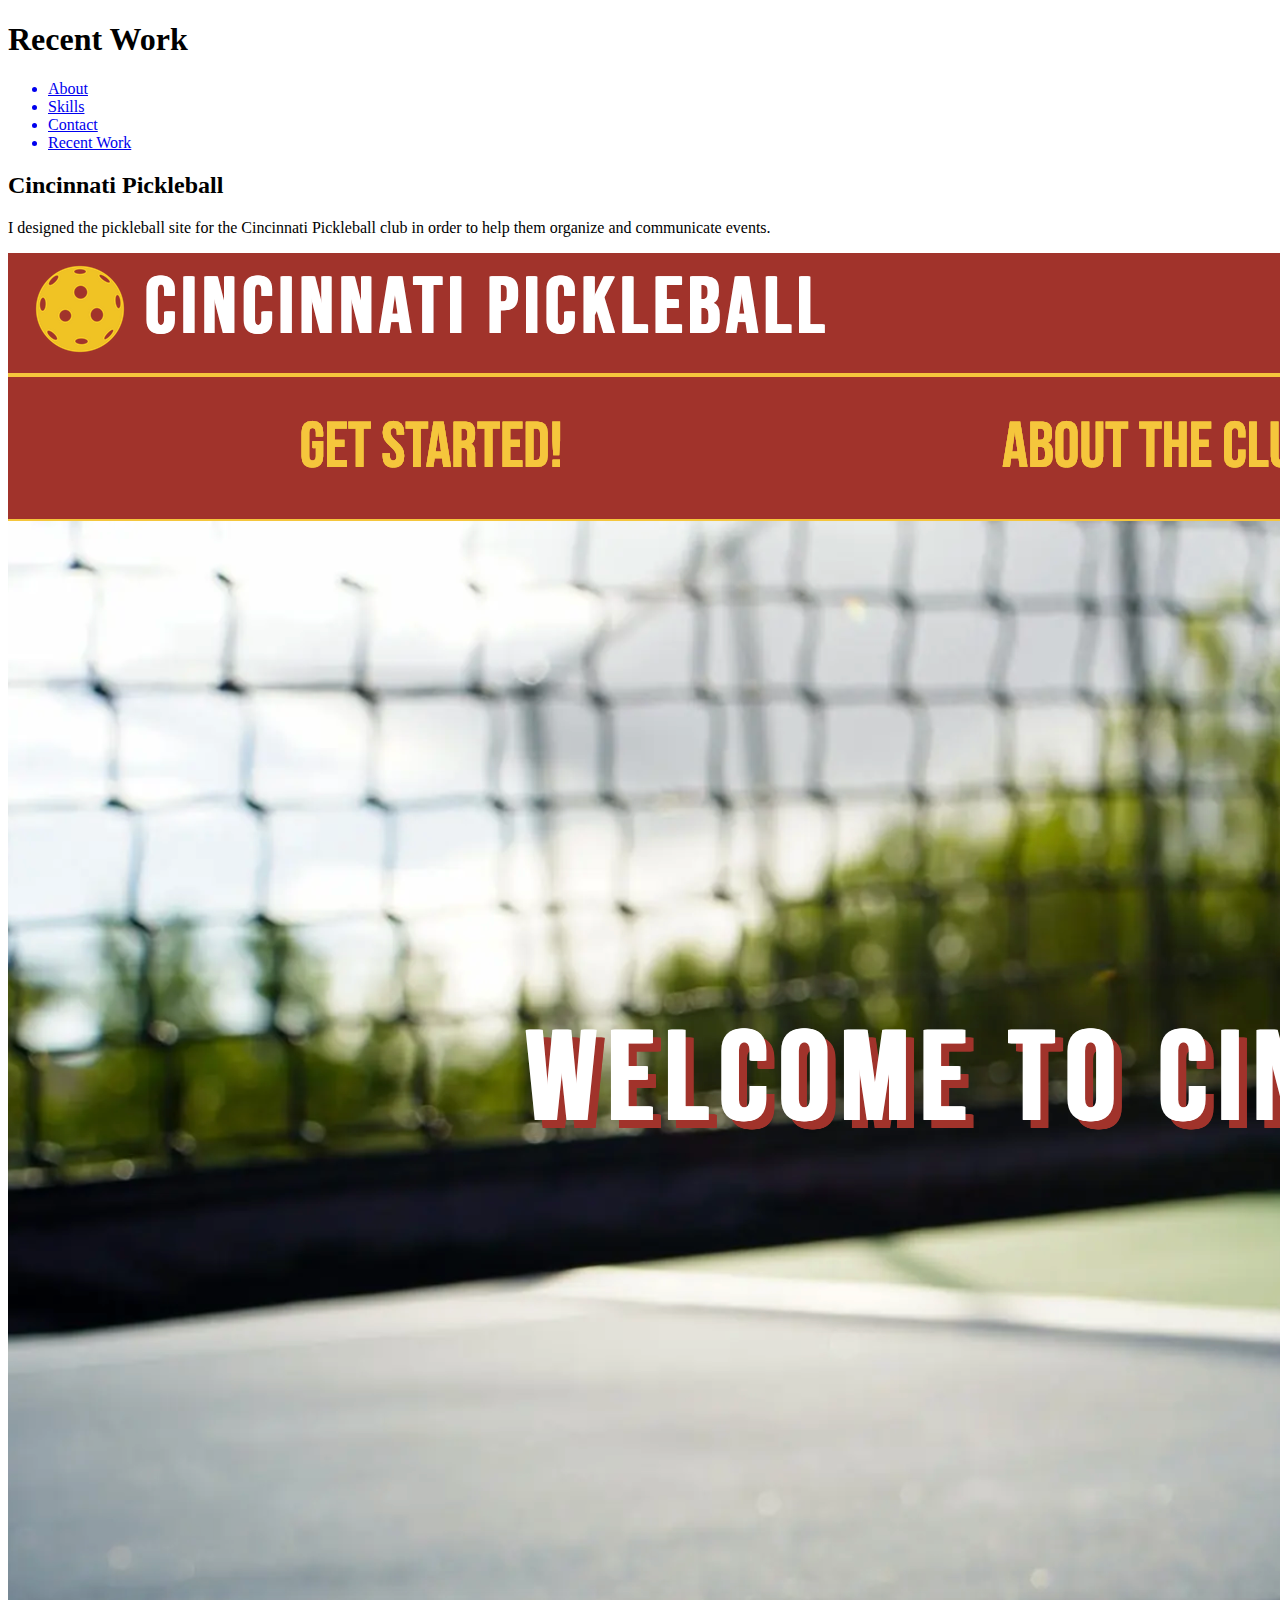
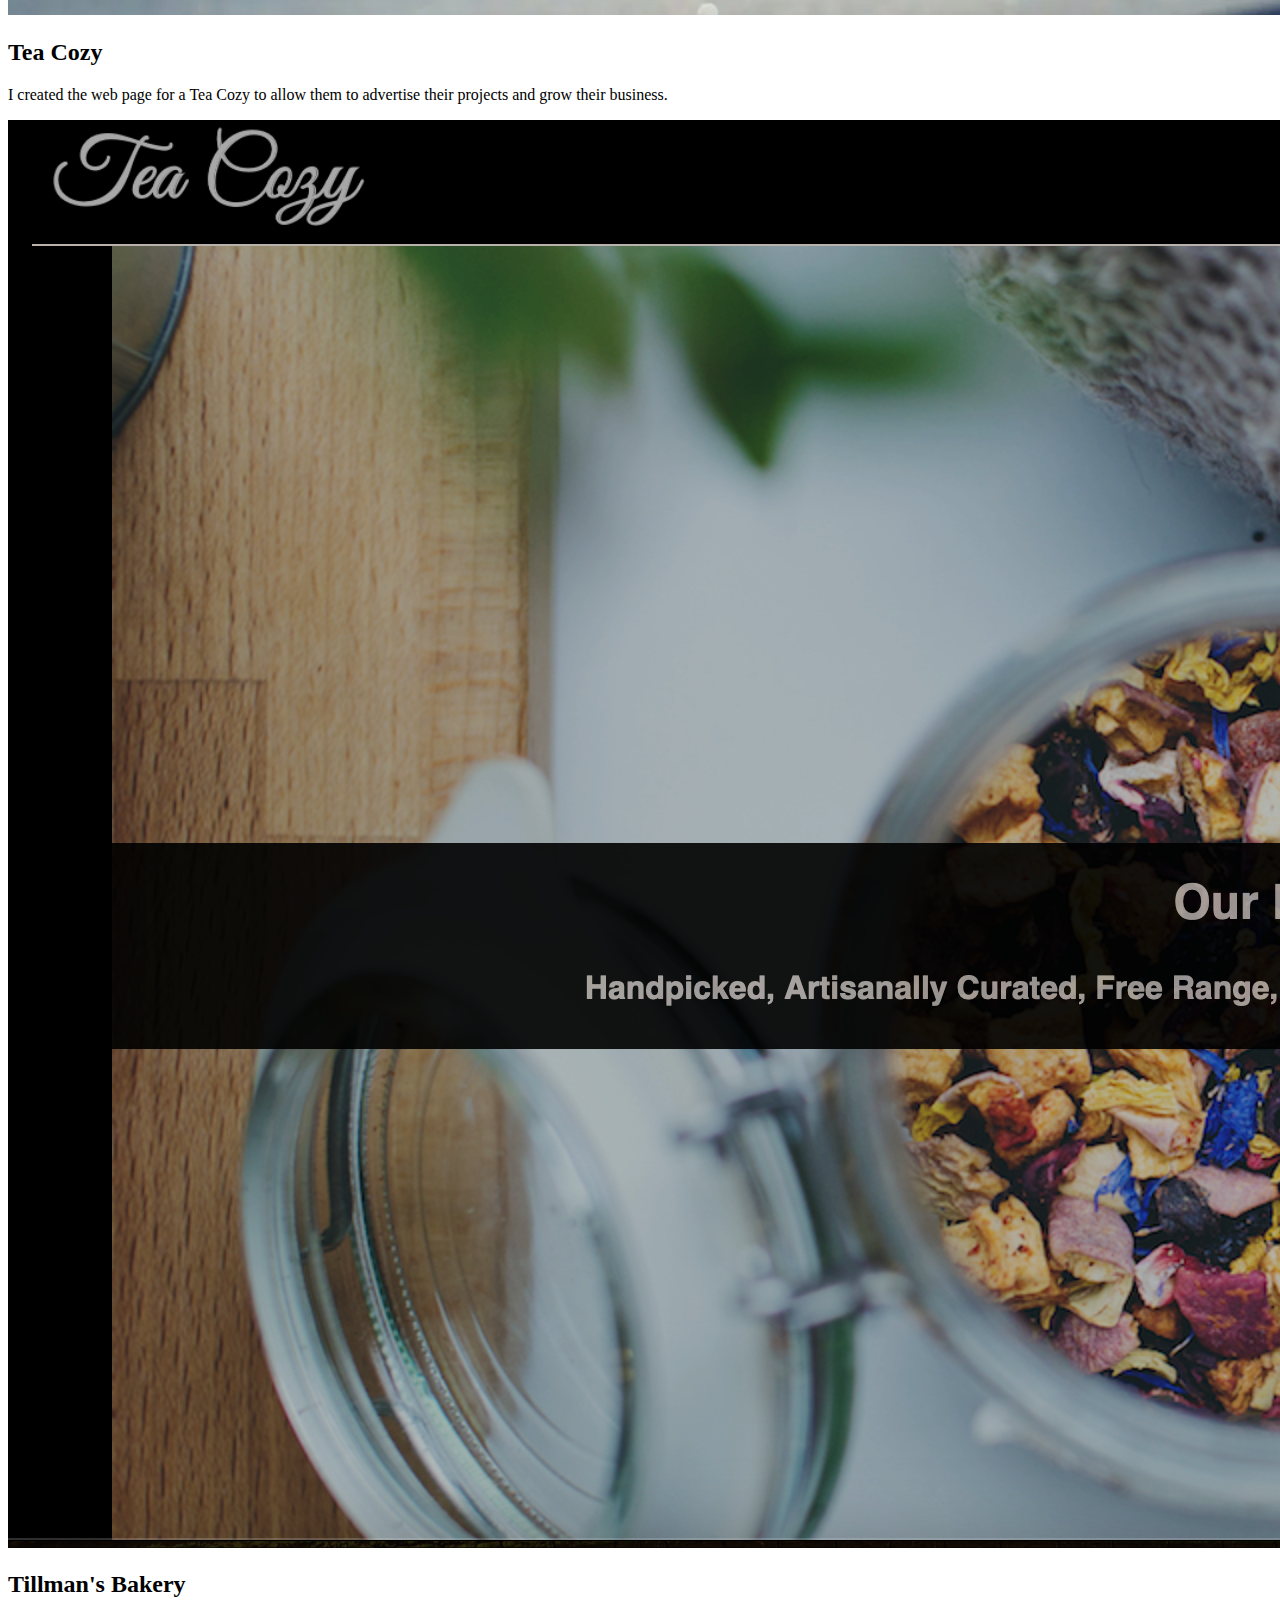
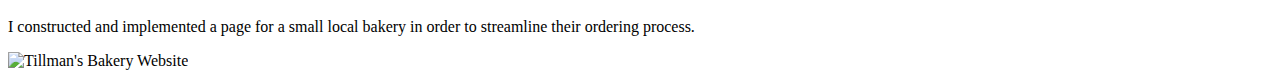
==== project.html @ b055de71 "added nav and links to other page" ====
<!DOCTYPE html>
<head>
    <meta charset="UTF-8">
    <title>Recent Work</title>
</head>

<body>
    <h1>Recent Work</h1>
    <nav> <!--May just need to replace this with hamburger image, and have hidden list elsewhere-->
        <ul>
            <a href="./index.html#about"><li>About</li></a>
            <a href="./index.html#skills"><li>Skills</li></a>
            <a href="./index.html#contact"><li>Contact</li></a>
            <a href="./project.html"><li>Recent Work</li></a>
        </ul>
    </nav>
    <div class="club">
        <h2>Cincinnati Pickleball</h2>
        <p>I designed the pickleball site for the Cincinnati Pickleball club in order to help them organize and communicate events.</p>
        <img src="./images/clubproject.png" alt="Cincinnati Pickleball Website">
    </div>
    <div class="tea">
        <h2>Tea Cozy</h2>
        <p>I created the web page for a Tea Cozy to allow them to advertise their projects and grow their business.</p>
        <img src="./images/teaproject.png" alt="Tea Cozy Website">
    </div>
    <div class="bakery">
        <h2>Tillman's Bakery</h2>
        <p>I constructed and implemented a page for a small local bakery in order to streamline their ordering process.</p>
        <img src="./images/bakeryproject.png" alt="Tillman's Bakery Website">
    </div>
</body>
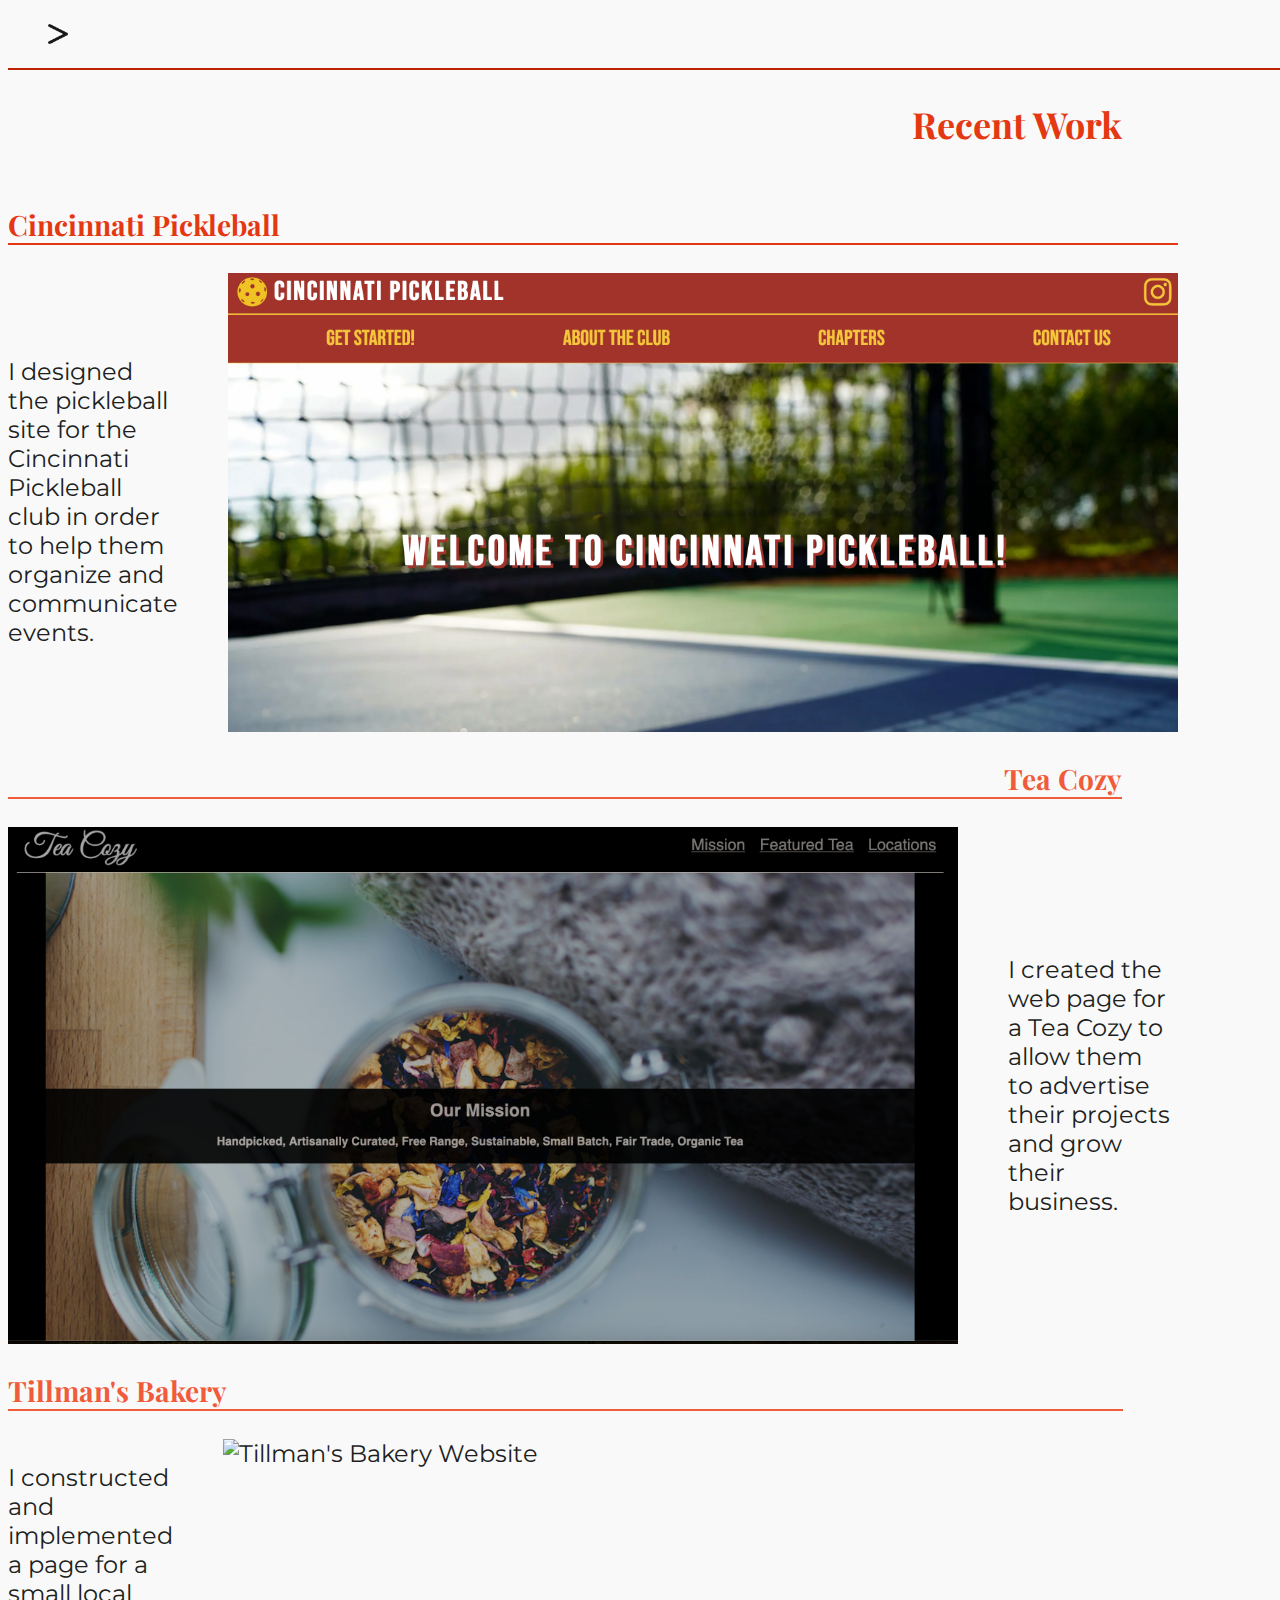
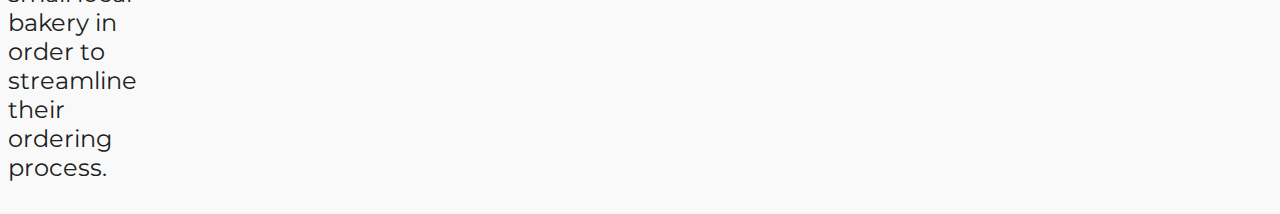
==== commit f5c73394: "formatted project page" ====
--- a/project.html
+++ b/project.html
@@ -2,30 +2,55 @@
 <head>
     <meta charset="UTF-8">
     <title>Recent Work</title>
+    <link rel="preconnect" href="https://fonts.googleapis.com">
+    <link rel="preconnect" href="https://fonts.gstatic.com" crossorigin>
+    <link href="https://fonts.googleapis.com/css2?family=Montserrat:wght@200&family=Playfair+Display:wght@600&display=swap" rel="stylesheet">
+    <link href="./styles.css" rel="stylesheet">
 </head>
 
 <body>
-    <h1>Recent Work</h1>
-    <nav> <!--May just need to replace this with hamburger image, and have hidden list elsewhere-->
-        <ul>
-            <a href="./index.html#about"><li>About</li></a>
-            <a href="./index.html#skills"><li>Skills</li></a>
-            <a href="./index.html#contact"><li>Contact</li></a>
-            <a href="./project.html"><li>Recent Work</li></a>
-        </ul>
+    
+    <nav id="navbar"> <!--May just need to replace this with hamburger image, and have hidden list elsewhere-->
+        <div class="nav-wrapper">
+            <ul>    
+                <div id="real-menu">
+                    <a href="#about"><li>About</li></a>
+                    <a href="#skills"><li>Skills</li></a>
+                    <a href="#contact"><li>Contact</li></a>
+                    <a href="./index.html"><li>Home</li></a>
+                </div>
+                <a><li><img src="./images/rightArrow.png" alt="Menu Options" height="20px" width="20px"></li></a>
+    
+            </ul>
+            <div class="logo">
+                <h1>naomi t</h1>   
+            </div>
+             
+        </div>   
     </nav>
+    <div class="title">
+        <h2>Recent Work</h2>
+    </div>
+    
     <div class="club">
-        <h2>Cincinnati Pickleball</h2>
-        <p>I designed the pickleball site for the Cincinnati Pickleball club in order to help them organize and communicate events.</p>
-        <img src="./images/clubproject.png" alt="Cincinnati Pickleball Website">
+        <h3 class="item">Cincinnati Pickleball</h3>
+        <p class="item">I designed the pickleball site for the Cincinnati Pickleball club in order to help them organize and communicate events.</p>
+        <img src="./images/clubproject.png" alt="Cincinnati Pickleball Website">    
     </div>
+
     <div class="tea">
-        <h2>Tea Cozy</h2>
-        <p>I created the web page for a Tea Cozy to allow them to advertise their projects and grow their business.</p>
-        <img src="./images/teaproject.png" alt="Tea Cozy Website">
+      
+
+            
+            <h3 class="item">Tea Cozy</h3>
+            <img src="./images/teaproject.png" alt="Tea Cozy Website">
+            <p class="item">I created the web page for a Tea Cozy to allow them to advertise their projects and grow their business.</p>
+            
+
+
     </div>
     <div class="bakery">
-        <h2>Tillman's Bakery</h2>
+        <h3>Tillman's Bakery</h3>
         <p>I constructed and implemented a page for a small local bakery in order to streamline their ordering process.</p>
         <img src="./images/bakeryproject.png" alt="Tillman's Bakery Website">
     </div>
--- a/styles.css
+++ b/styles.css
@@ -0,0 +1,188 @@
+html {
+    font-family: 'Montserrat', sans-serif;
+    font-size: 24px;
+    color: #201f1e;
+    background-color: #F9f9f9;
+}
+
+
+#navbar{
+    position: fixed;
+    top: 0;
+    z-index:10;
+    border-bottom: 2px solid #c12300;
+    width: 1750px;
+    background-color: #f9f9f9;
+}
+
+.nav-wrapper {
+    margin: auto;
+    text-align: center;
+    
+
+}
+
+.logo{
+float: right;
+}
+
+#navbar ul {
+    float: left;
+    line-height: 0px;
+    list-style-type: none;
+}
+
+#navbar li {
+    display: inline-block;
+}
+
+
+#real-menu {
+    display: none;
+}
+h1 {
+    font-family: 'Playfair Display', serif;
+    color: #c12300;
+    float: right;
+    /*margin-right: 60px;*/
+    line-height: 0px;
+}
+
+.hero{
+    margin-top: 100px;
+
+}
+
+.hero img{
+    width: 100%;
+}
+
+
+main {
+    display: grid;
+    grid-auto-flow: column;
+    justify-content: center;
+    position: absolute;
+}
+
+#contact img {
+    height: 50px;
+    width: 50px;
+}
+
+#about{
+    margin: 10px;
+}
+
+#about h3 {
+    font-family: 'Playfair Display', serif;
+    color: black;
+}
+
+#skills {
+    margin: 10px;
+}
+
+#skills h3 {
+    font-family: 'Playfair Display', serif;
+}
+
+#contact {
+    margin: 10px;
+}
+#contact h3 {
+    font-family: 'Playfair Display', serif;
+}
+
+.footer {
+    position: fixed;
+
+}
+
+.footer img {
+    margin-top: 250px;
+    margin-left: 0px;
+    opacity: 50%;
+}
+
+/* ---- project.html styles ----*/
+.title {
+    margin-top: 100px;
+    margin-right: 150px;
+    text-align: right;
+}
+.title h2 {
+    font-family: 'Playfair Display',serif;
+    color: #E43812;
+}
+.club h3{
+    border-bottom: 2px solid #E43812;
+    font-family: 'Playfair Display', serif;
+    color: #E43812;
+
+    grid-column: 1 / 3;
+}
+
+.item {
+    display: grid;
+    align-items: center;
+}
+.club {
+    display: grid;
+    grid-template-columns:  auto;
+    column-gap: 50px;
+    margin-right: 150px;
+}
+
+
+.club img{
+    width: 950px;
+    object-fit:cover;
+}
+
+.tea{
+    display: grid;
+    grid-template-columns: auto auto;
+    column-gap: 50px;
+    margin-right: 100px;
+}
+
+.tea img {
+    width: 950px;
+    object-fit: cover;
+}
+
+.tea h3{
+    border-bottom: 2px solid #F05C3B;
+    font-family: 'Playfair Display', serif;
+    color: #F05C3B;;
+    margin-right: 50px;
+    grid-column: 1 / 3;
+    justify-content: right;
+}
+
+.bakery {
+    display: grid;
+    grid-template-columns: auto auto;
+    column-gap: 50px;
+    margin-right: 100px;
+}
+
+.bakery h3{
+    border-bottom: 2px solid #F05C3B;
+    font-family: 'Playfair Display', serif;
+    color: #F05C3B;;
+    margin-right: 50px;
+    grid-column: 1 / 3;
+    justify-content: right;
+}
+
+.bakery img {
+    width: 950px;
+    object-fit: cover;
+}
+
+.bakery p {
+    display: grid;
+    align-items: center;
+}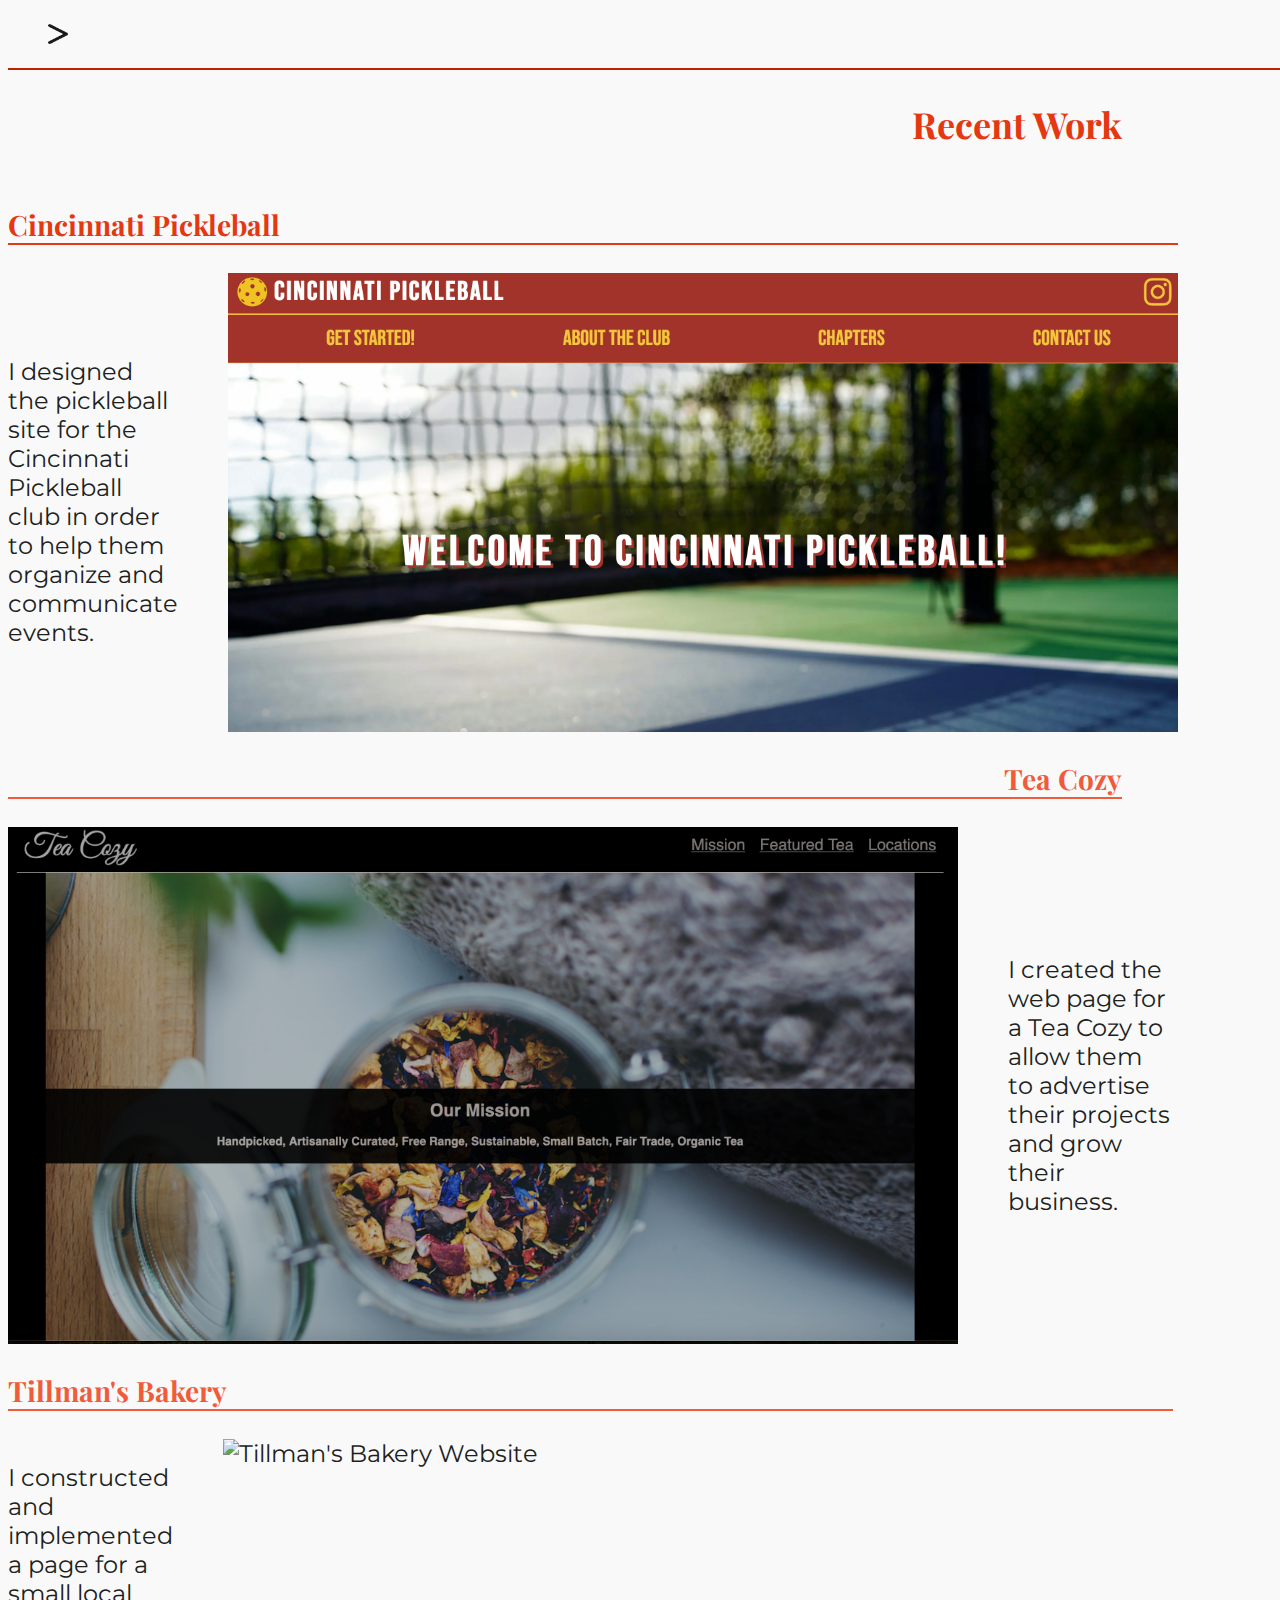
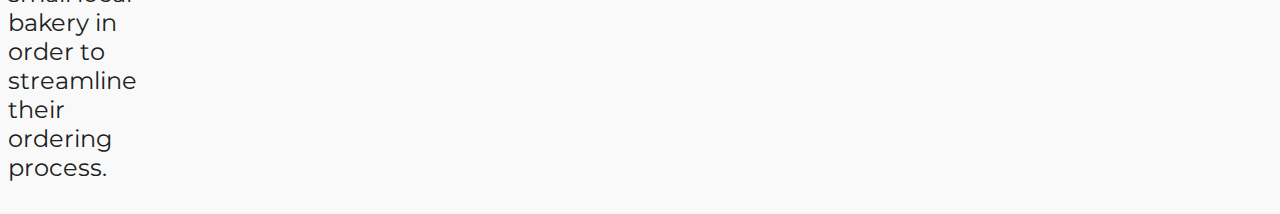
==== commit e563e186: "projects styling and created grids" ====
--- a/project.html
+++ b/project.html
@@ -54,4 +54,5 @@
         <p>I constructed and implemented a page for a small local bakery in order to streamline their ordering process.</p>
         <img src="./images/bakeryproject.png" alt="Tillman's Bakery Website">
     </div>
+
 </body>--- a/styles.css
+++ b/styles.css
@@ -100,7 +100,7 @@
 }
 
 .footer img {
-    margin-top: 250px;
+    margin-top: 350px;
     margin-left: 0px;
     opacity: 50%;
 }
@@ -165,14 +165,14 @@
     display: grid;
     grid-template-columns: auto auto;
     column-gap: 50px;
-    margin-right: 100px;
+    margin-right: 150px;
 }
 
 .bakery h3{
     border-bottom: 2px solid #F05C3B;
     font-family: 'Playfair Display', serif;
     color: #F05C3B;;
-    margin-right: 50px;
+ 
     grid-column: 1 / 3;
     justify-content: right;
 }
@@ -180,9 +180,11 @@
 .bakery img {
     width: 950px;
     object-fit: cover;
+
 }
 
 .bakery p {
     display: grid;
     align-items: center;
-}+}
+
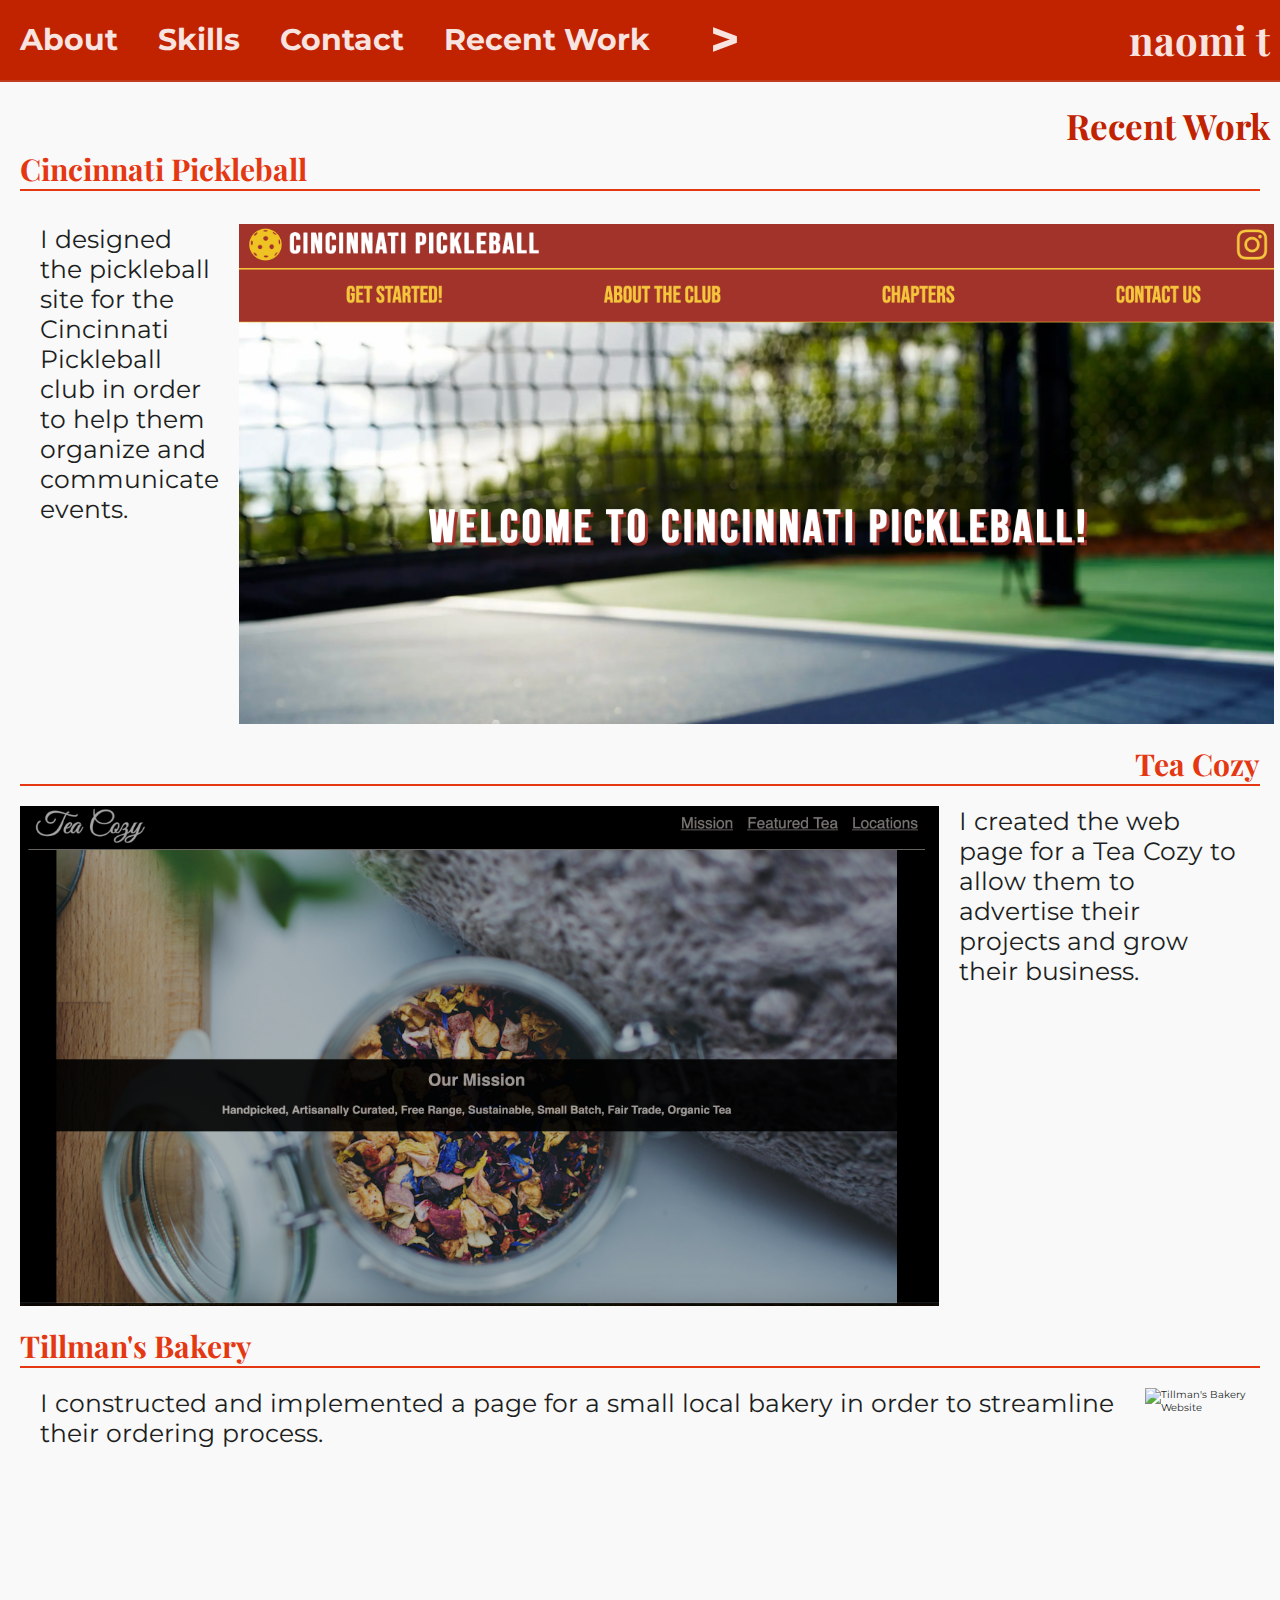
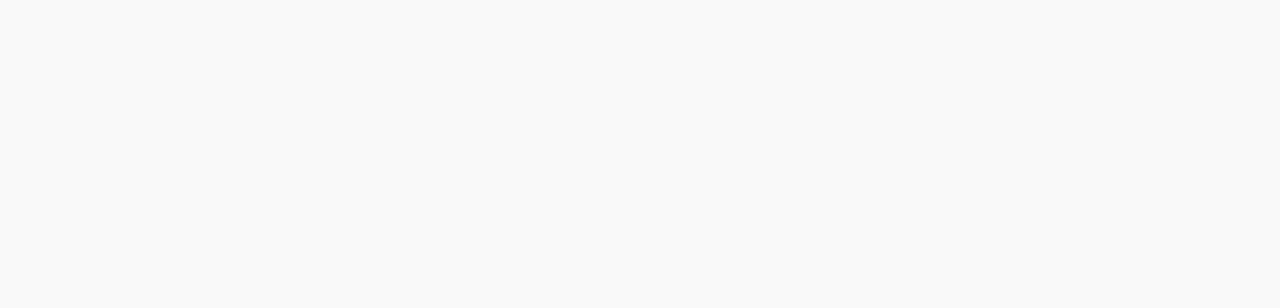
==== commit 2a04f5d3: "changed project cards to flex" ====
--- a/project.html
+++ b/project.html
@@ -5,54 +5,45 @@
     <link rel="preconnect" href="https://fonts.googleapis.com">
     <link rel="preconnect" href="https://fonts.gstatic.com" crossorigin>
     <link href="https://fonts.googleapis.com/css2?family=Montserrat:wght@200&family=Playfair+Display:wght@600&display=swap" rel="stylesheet">
-    <link href="./styles.css" rel="stylesheet">
+    <!--<link href="./styles.css" rel="stylesheet">-->
+    <link href="./style-grid.css" rel="stylesheet">
 </head>
 
-<body>
+<body class="project">
     
-    <nav id="navbar"> <!--May just need to replace this with hamburger image, and have hidden list elsewhere-->
-        <div class="nav-wrapper">
-            <ul>    
-                <div id="real-menu">
-                    <a href="#about"><li>About</li></a>
-                    <a href="#skills"><li>Skills</li></a>
-                    <a href="#contact"><li>Contact</li></a>
-                    <a href="./index.html"><li>Home</li></a>
-                </div>
-                <a><li><img src="./images/rightArrow.png" alt="Menu Options" height="20px" width="20px"></li></a>
-    
-            </ul>
-            <div class="logo">
-                <h1>naomi t</h1>   
-            </div>
-             
-        </div>   
-    </nav>
-    <div class="title">
-        <h2>Recent Work</h2>
-    </div>
+    <nav class="nav-wrapper">  
+        <a href="#about" id="about"><p class="about-nav">About</p></a>
+        <a href="#skills" id="skills"><p class="skills-nav">Skills</p></a>
+        <a href="#contact" id="contact "><p class="contact-nav">Contact</p></a>
+        <a href="./project.html" id="project"><p class="project-nav">Recent Work</p></a>
+        <p id="arrow">></p>
+        <h1 class="logo">naomi t</h1>   
+    </nav>   
+
+    <h2 class="project-title">Recent Work</h2>
     
     <div class="club">
-        <h3 class="item">Cincinnati Pickleball</h3>
+        <h3 class="item">Cincinnati Pickleball</h3><br>
+        <div class="club-content">
         <p class="item">I designed the pickleball site for the Cincinnati Pickleball club in order to help them organize and communicate events.</p>
-        <img src="./images/clubproject.png" alt="Cincinnati Pickleball Website">    
+        <img src="./images/clubproject.png" alt="Cincinnati Pickleball Website" height="500px">    
+        </div>
     </div>
 
-    <div class="tea">
-      
+    <div class="tea"> 
+            <h3 class="item">Tea Cozy</h3>
+            <div class="tea-content">
+            <img src="./images/teaproject.png" alt="Tea Cozy Website" height="500px">
+            <p class="item">I created the web page for a Tea Cozy to allow them to advertise their projects and grow their business.</p>
+            </div>
+        </div>
 
-            
-            <h3 class="item">Tea Cozy</h3>
-            <img src="./images/teaproject.png" alt="Tea Cozy Website">
-            <p class="item">I created the web page for a Tea Cozy to allow them to advertise their projects and grow their business.</p>
-            
-
-
-    </div>
     <div class="bakery">
         <h3>Tillman's Bakery</h3>
+        <div class="bakery-content">
         <p>I constructed and implemented a page for a small local bakery in order to streamline their ordering process.</p>
-        <img src="./images/bakeryproject.png" alt="Tillman's Bakery Website">
+        <img src="./images/bakeryproject.png" alt="Tillman's Bakery Website" height="500px">
+        </div>
     </div>
 
 </body>--- a/style-grid.css
+++ b/style-grid.css
@@ -0,0 +1,207 @@
+
+
+html {
+    font-family: 'Montserrat', sans-serif;
+    font-size: 10px;
+    color: #201f1e;
+    background-color: #F9f9f9;
+
+}
+
+* {
+    margin: 0;
+    padding: 0;
+    border: 0;
+    outline: 0;
+    font-size: 100%;
+    vertical-align: baseline;
+    background: transparent;
+}
+/*------------------------------------index.html-------------------------------------*/
+
+/*---------------------------
+---------Nav section---------
+----------------------------*/
+nav {
+
+    background-color:#C12300;
+    padding: 4rem 0 4rem 0;
+    line-height: 0px;
+    vertical-align: top;
+}
+
+nav p {
+    font-size: 3rem;
+    color: #f7e4e0;
+    font-weight: bold;
+    
+}
+
+nav a {
+    text-decoration: none;
+    color: #f7e4e0;
+}
+
+
+.nav-wrapper{
+    display: flex;
+    width: 100%;
+    border-bottom: 0.25rem solid #C13B1D;
+    margin-bottom: 2rem;
+    align-items: center;
+    justify-content: space-around;
+
+}
+
+.about-nav, .skills-nav, .contact-nav, .project-nav, #arrow {
+    flex-grow: 1;
+    margin: 0 2rem 0 2rem;
+}
+
+/*.about-nav, .skills-nav, .contact-nav, .project-nav {
+    display: none;
+}*/
+
+#arrow{
+    font-size: 5rem;
+    margin-left: 4rem;
+}
+
+h1 {
+    flex-grow: 2;
+    text-align: right;
+    margin-right: 1rem;
+    font-size: 4rem;
+    font-family: 'Playfair Display', serif;
+    color: #f7e4e0;
+}
+
+/*---------------------------
+---------Hero Image----------
+----------------------------*/
+
+.hero img{
+    width: 100%;
+    height: auto;
+    margin-top: 5rem;
+}
+
+/*---------------------------
+---------Main---------
+----------------------------*/
+
+main {
+
+    display: grid;
+    grid-template-columns: repeat(auto-fit, minmax(30rem, 60rem));
+    justify-content: space-between;
+    margin: 10rem 1rem 0 1rem;
+    padding: 2rem;
+    height: 500px;
+}
+
+main h3 {
+    font-size: 5rem;
+    font-family: "Playfair Display", serif;
+    color: #f7e4e0;
+    border-bottom: 0.25rem solid #f7cbc1;
+}
+
+main p {
+    font-size: 3rem;
+    color: #f7e4e0;
+    margin-top: 2rem;
+}
+
+#contact-main a img{
+    height: 8rem;
+    width: 8rem;
+    
+}
+
+#about-main, #skills-main, #contact-main {
+    background-color: #c12300;
+    padding: 2rem;
+    border-radius: 10%;
+
+}
+
+
+/*------------------------------
+---------Footer Section---------
+--------------------------------*/
+
+.footer-main img{
+    width: 100%;
+    height: 10rem;
+    object-fit: cover;
+    object-position: 100% 0%;
+    opacity: 50%;
+    margin-top: 10rem;
+}
+
+/*------------------------------------project.html-------------------------------------*/
+
+.project-title {
+    font-size: 3.5rem;
+    font-family: "Playfair Display",serif;
+
+    text-align: right;
+    margin-right: 1rem;
+    color: #C12300;
+}
+
+.project body {
+    display: grid;
+    grid-template-areas: 
+        "club club"
+        "tea tea"
+        "bakery bakery";
+    
+}
+
+
+
+.club, .tea, .bakery {
+    grid-area: club;
+    margin: 0 2rem 2rem 2rem;
+    display: flex;
+    flex-direction: column;
+
+}
+
+.club-content, .tea-content, .bakery-content {
+    display: flex;
+    margin-top: 2rem;
+
+}
+
+
+.tea {
+    grid-area: tea;
+    display: flex;
+}
+
+.bakery {
+    grid-area: bakery;
+
+    display: flex;
+}
+
+.club p, .tea p, .bakery p {
+    font-size: 2.5rem;
+    padding: 0 2rem 0 2rem;
+
+
+}
+
+.club h3, .tea h3, .bakery h3 {
+    font-family: "Playfair Display";
+    font-size: 3rem;
+    border-bottom: 2px solid #e43812;
+    color: #e43812;
+}
+
+.tea h3{
+    text-align: right;
+}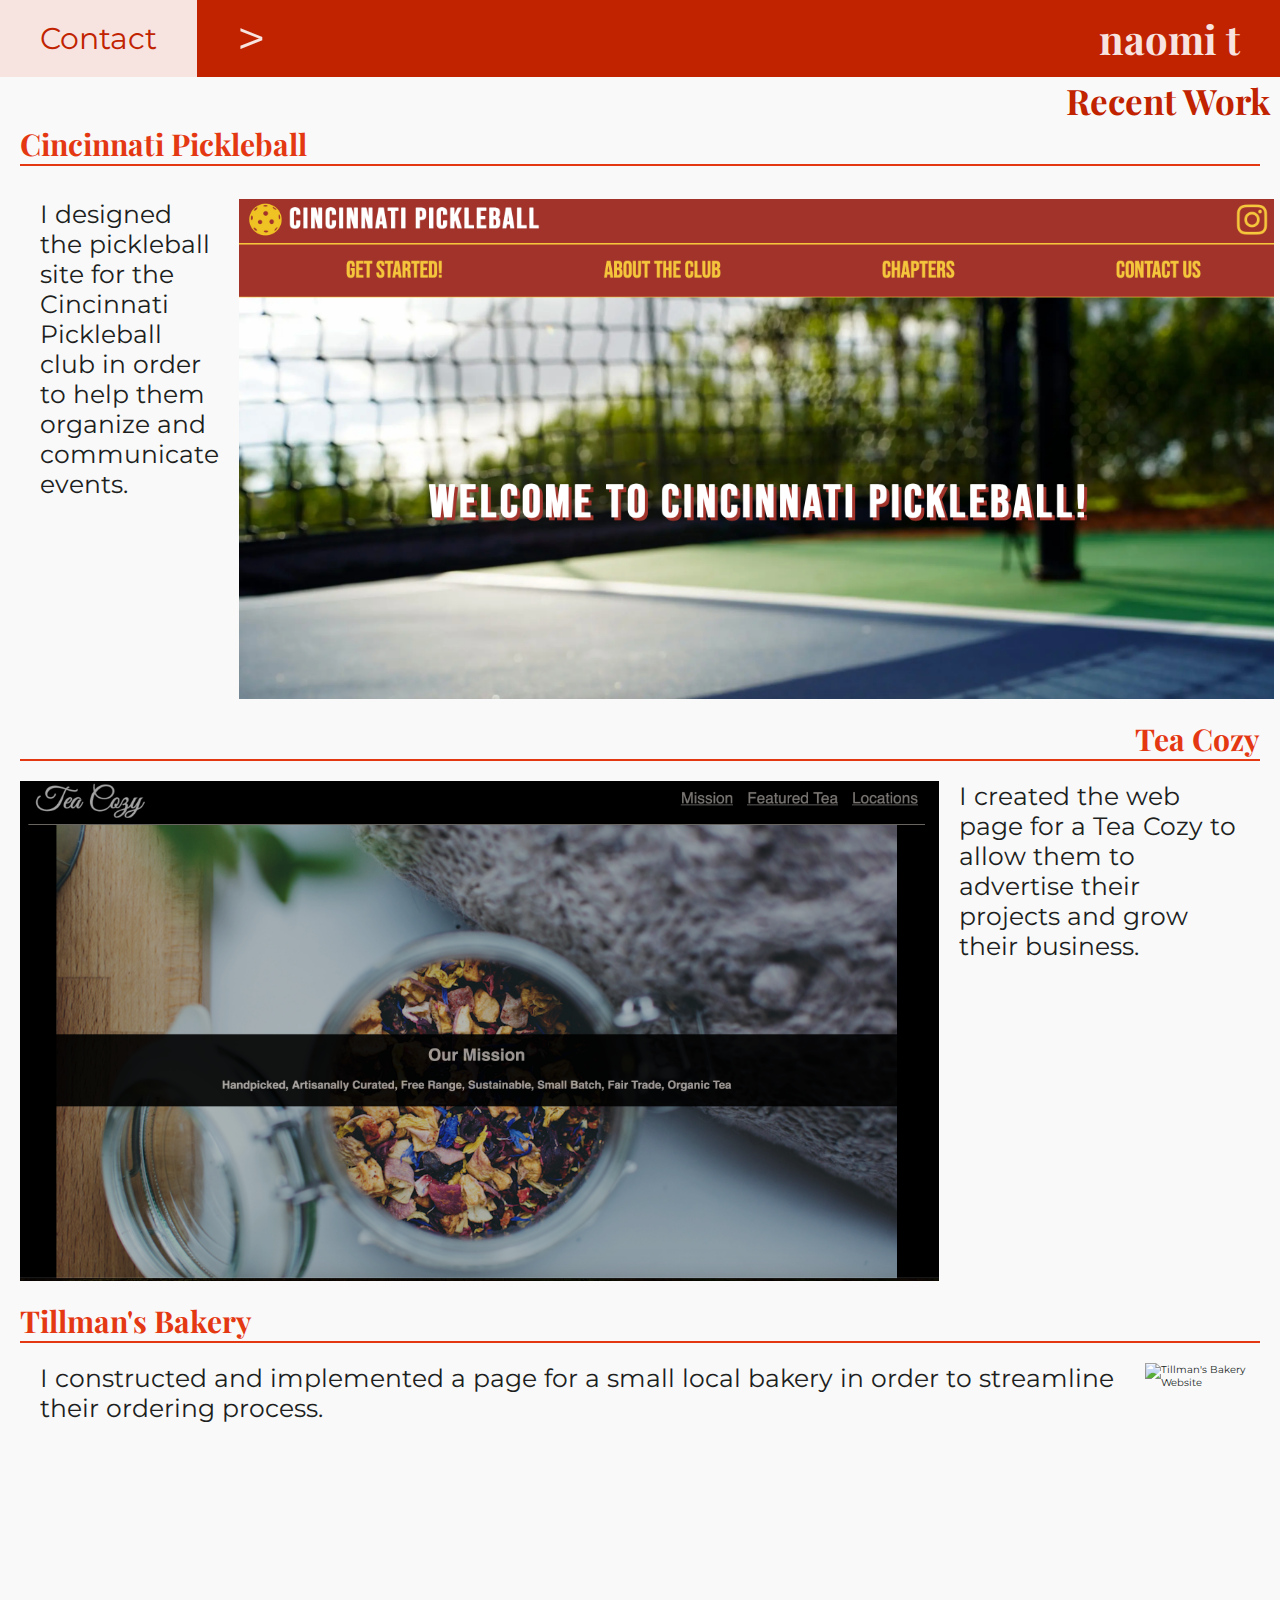
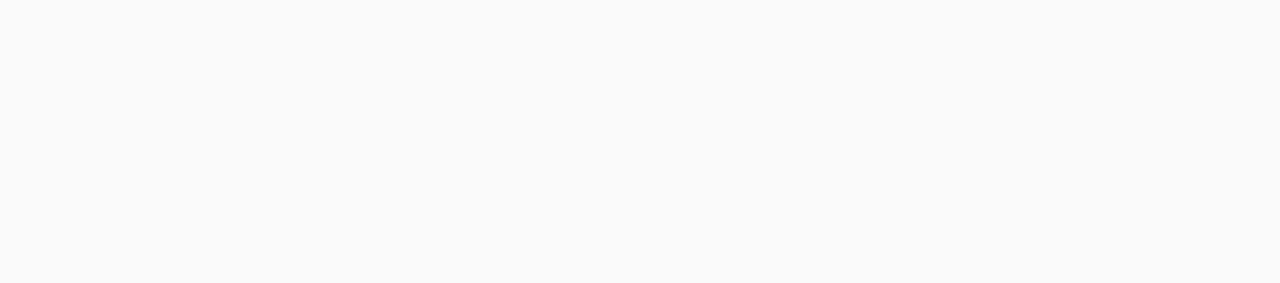
==== commit d0433b4d: "added responsiveness to index.html" ====
--- a/project.html
+++ b/project.html
@@ -12,10 +12,10 @@
 <body class="project">
     
     <nav class="nav-wrapper">  
-        <a href="#about" id="about"><p class="about-nav">About</p></a>
-        <a href="#skills" id="skills"><p class="skills-nav">Skills</p></a>
-        <a href="#contact" id="contact "><p class="contact-nav">Contact</p></a>
-        <a href="./project.html" id="project"><p class="project-nav">Recent Work</p></a>
+        <a href="index.html#about" id="about"><p class="about-nav">About</p></a>
+        <a href="index.html#skills" id="skills"><p class="skills-nav">Skills</p></a>
+        <a href="index.html#contact" id="contact "><p class="contact-nav">Contact</p></a>
+        <a href="./project.html" id="project"><p class="project-nav">Projects</p></a>
         <p id="arrow">></p>
         <h1 class="logo">naomi t</h1>   
     </nav>   
--- a/style-grid.css
+++ b/style-grid.css
@@ -14,8 +14,8 @@
     border: 0;
     outline: 0;
     font-size: 100%;
-    vertical-align: baseline;
-    background: transparent;
+    /*vertical-align: baseline;
+    background: transparent;*/
 }
 /*------------------------------------index.html-------------------------------------*/
 
@@ -23,54 +23,64 @@
 ---------Nav section---------
 ----------------------------*/
 nav {
-
+    display: flex;
     background-color:#C12300;
-    padding: 4rem 0 4rem 0;
-    line-height: 0px;
-    vertical-align: top;
-}
-
-nav p {
-    font-size: 3rem;
-    color: #f7e4e0;
-    font-weight: bold;
-    
+    align-items: center;
 }
 
 nav a {
     text-decoration: none;
     color: #f7e4e0;
-}
-
-
-.nav-wrapper{
-    display: flex;
-    width: 100%;
-    border-bottom: 0.25rem solid #C13B1D;
-    margin-bottom: 2rem;
-    align-items: center;
-    justify-content: space-around;
-
-}
+    font-size: 3rem;
+    padding: 2rem;
+}
+
 
 .about-nav, .skills-nav, .contact-nav, .project-nav, #arrow {
     flex-grow: 1;
     margin: 0 2rem 0 2rem;
 }
 
-/*.about-nav, .skills-nav, .contact-nav, .project-nav {
-    display: none;
-}*/
+nav a:hover {
+    color:  #c12300;
+    background-color: #f7e4e0;
+}
+
+@media (max-width: 600px){
+    nav {
+        flex-direction: column;
+    }
+    #about, #skills, #contact, #project{
+        display: inline;
+    }
+
+    #arrow{
+        display: none;
+    }
+
+    .logo {
+        display: none;
+    }
+
+}
+
+@media (min-width: 601px) {
+    #about, #skills, #contact, #project{
+        display: none;
+    }
+}
+
 
 #arrow{
     font-size: 5rem;
+    color: #f7e4e0;
     margin-left: 4rem;
 }
 
 h1 {
     flex-grow: 2;
     text-align: right;
-    margin-right: 1rem;
+    margin-right: 4rem;
     font-size: 4rem;
     font-family: 'Playfair Display', serif;
     color: #f7e4e0;
@@ -81,9 +91,12 @@
 ----------------------------*/
 
 .hero img{
-    width: 100%;
+    width: 98%;
     height: auto;
+    align-items: center;
+    justify-content: center;
     margin-top: 5rem;
+    margin: 5rem 2rem 0 2rem;
 }
 
 /*---------------------------
@@ -93,13 +106,22 @@
 main {
 
     display: grid;
-    grid-template-columns: repeat(auto-fit, minmax(30rem, 60rem));
+    grid-template-columns: auto auto auto;
     justify-content: space-between;
     margin: 10rem 1rem 0 1rem;
     padding: 2rem;
     height: 500px;
 }
 
+@media (max-width: 600px){
+    main {
+        grid-template-columns: auto;
+        margin: 10rem 0 10rem 0;
+        row-gap: 2rem;
+    }
+}
+
+
 main h3 {
     font-size: 5rem;
     font-family: "Playfair Display", serif;
@@ -123,6 +145,7 @@
     background-color: #c12300;
     padding: 2rem;
     border-radius: 10%;
+    margin: 0 1rem 0 1rem;
 
 }
 
@@ -140,6 +163,12 @@
     margin-top: 10rem;
 }
 
+@media (max-width: 600px) {
+    .footer-main img{
+        display: none;
+    }
+}
+
 /*------------------------------------project.html-------------------------------------*/
 
 .project-title {
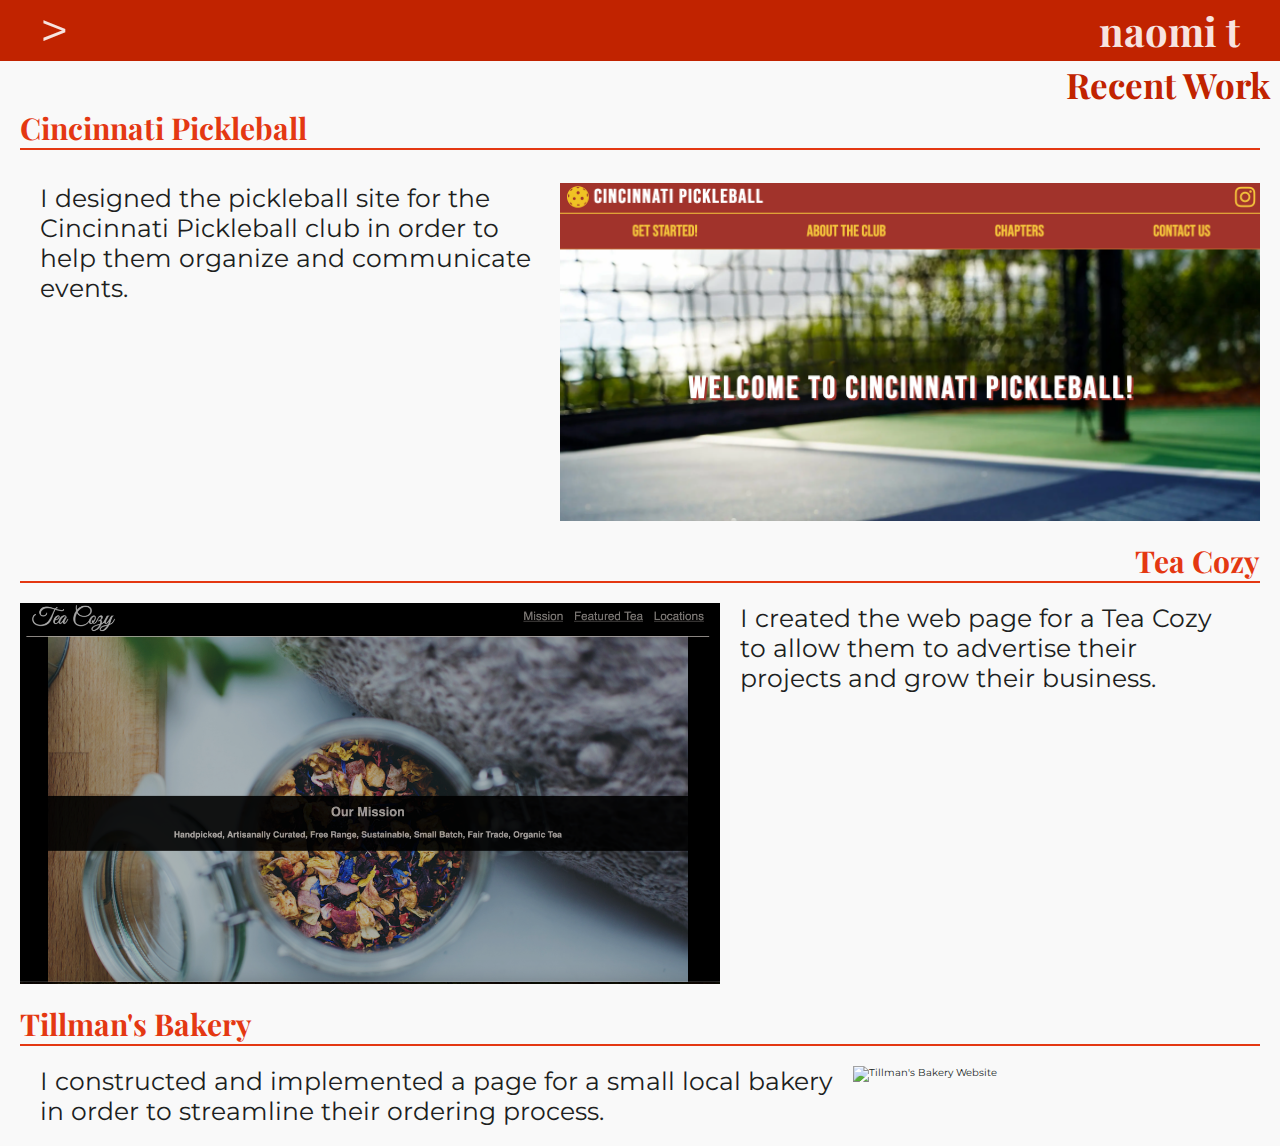
==== commit 8d5949f3: "added responsiveness to project.html" ====
--- a/project.html
+++ b/project.html
@@ -14,7 +14,7 @@
     <nav class="nav-wrapper">  
         <a href="index.html#about" id="about"><p class="about-nav">About</p></a>
         <a href="index.html#skills" id="skills"><p class="skills-nav">Skills</p></a>
-        <a href="index.html#contact" id="contact "><p class="contact-nav">Contact</p></a>
+        <a href="index.html#contact" id="contact"><p class="contact-nav">Contact</p></a>
         <a href="./project.html" id="project"><p class="project-nav">Projects</p></a>
         <p id="arrow">></p>
         <h1 class="logo">naomi t</h1>   
@@ -26,15 +26,16 @@
         <h3 class="item">Cincinnati Pickleball</h3><br>
         <div class="club-content">
         <p class="item">I designed the pickleball site for the Cincinnati Pickleball club in order to help them organize and communicate events.</p>
-        <img src="./images/clubproject.png" alt="Cincinnati Pickleball Website" height="500px">    
+        <img src="./images/clubproject.png" alt="Cincinnati Pickleball Website">    
         </div>
     </div>
 
     <div class="tea"> 
             <h3 class="item">Tea Cozy</h3>
             <div class="tea-content">
-            <img src="./images/teaproject.png" alt="Tea Cozy Website" height="500px">
+            
             <p class="item">I created the web page for a Tea Cozy to allow them to advertise their projects and grow their business.</p>
+            <img src="./images/teaproject.png" alt="Tea Cozy Website">
             </div>
         </div>
 
@@ -42,7 +43,7 @@
         <h3>Tillman's Bakery</h3>
         <div class="bakery-content">
         <p>I constructed and implemented a page for a small local bakery in order to streamline their ordering process.</p>
-        <img src="./images/bakeryproject.png" alt="Tillman's Bakery Website" height="500px">
+        <img src="./images/bakeryproject.png" alt="Tillman's Bakery Website">
         </div>
     </div>
 
--- a/style-grid.css
+++ b/style-grid.css
@@ -205,7 +205,31 @@
 
 }
 
-
+@media (max-width: 600px) {
+    .club-content, .tea-content, .bakery-content {
+        flex-direction: column;
+    
+    }
+
+    .club-content img, .tea-content img, .bakery-content img {
+        width: 40rem;
+        height: auto;
+        margin-top: 3rem;
+    
+    }
+
+    .project-title{
+        text-align: center;
+        margin: 2rem 0 2rem 0;
+    }
+}
+
+@media (min-width: 601px) {
+    .club-content img, .tea-content img, .bakery-content img {
+        width: 70rem;
+        height: auto;
+    
+    }
 .tea {
     grid-area: tea;
     display: flex;
@@ -213,7 +237,6 @@
 
 .bakery {
     grid-area: bakery;
-
     display: flex;
 }
 
@@ -233,4 +256,13 @@
 
 .tea h3{
     text-align: right;
-}+}
+
+
+
+.tea-content {
+    flex-direction: row-reverse;
+}
+}
+
+
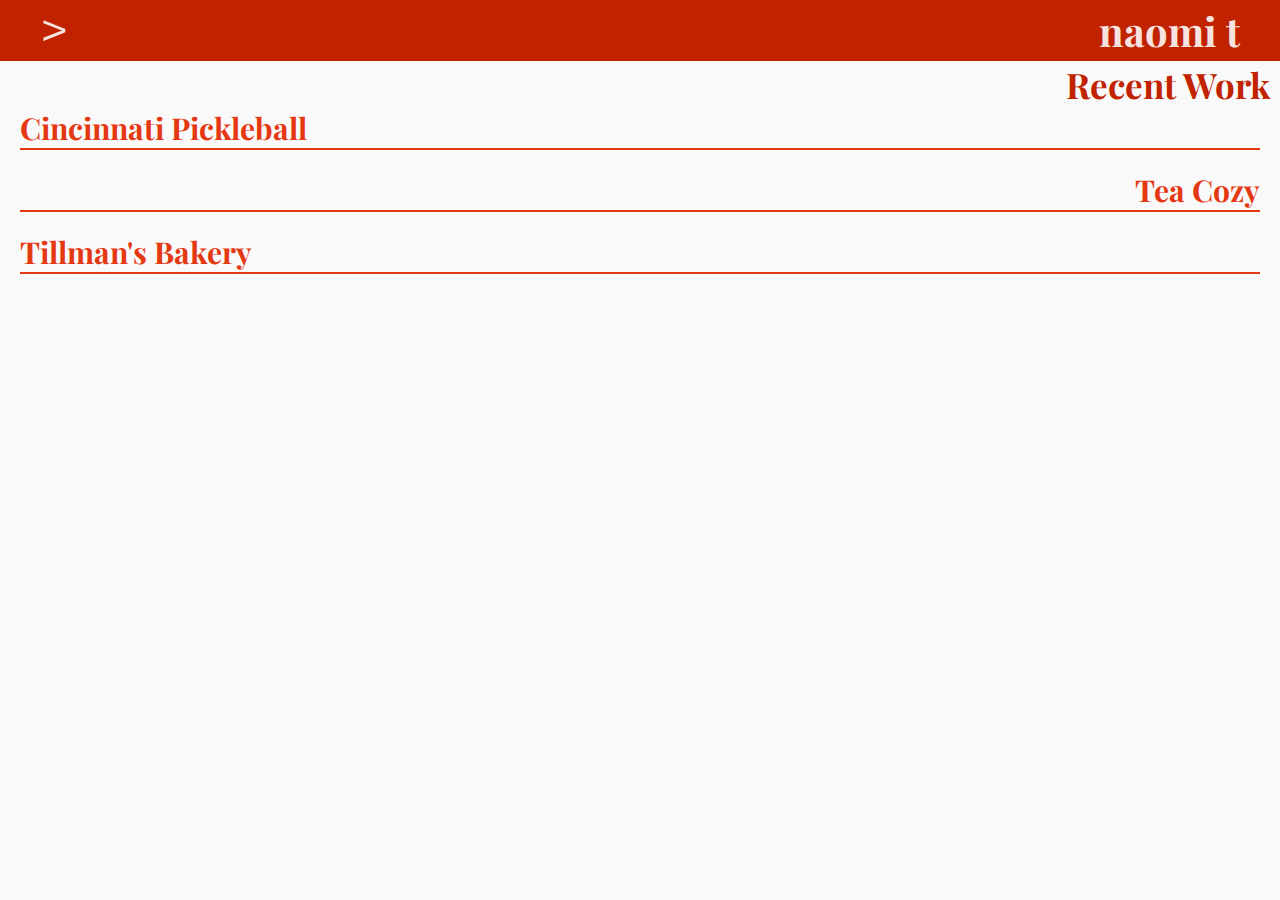
==== commit 9fd1e2d9: "added js to the project.html page" ====
--- a/project.html
+++ b/project.html
@@ -23,28 +23,31 @@
     <h2 class="project-title">Recent Work</h2>
     
     <div class="club">
-        <h3 class="item">Cincinnati Pickleball</h3><br>
-        <div class="club-content">
-        <p class="item">I designed the pickleball site for the Cincinnati Pickleball club in order to help them organize and communicate events.</p>
+        <h3 id="club-title">Cincinnati Pickleball</h3>
+        <div class="club-content" id="club-content">
+        <p >I designed the pickleball site for the Cincinnati Pickleball club in order to help them organize and communicate events.</p>
         <img src="./images/clubproject.png" alt="Cincinnati Pickleball Website">    
         </div>
     </div>
 
     <div class="tea"> 
-            <h3 class="item">Tea Cozy</h3>
-            <div class="tea-content">
+            <h3 id="tea-title">Tea Cozy</h3>
+            <div class="tea-content" id="tea-content">
             
-            <p class="item">I created the web page for a Tea Cozy to allow them to advertise their projects and grow their business.</p>
+            <p >I created the web page for a Tea Cozy to allow them to advertise their projects and grow their business.</p>
             <img src="./images/teaproject.png" alt="Tea Cozy Website">
             </div>
         </div>
 
     <div class="bakery">
-        <h3>Tillman's Bakery</h3>
-        <div class="bakery-content">
+        <h3 id="bakery-title">Tillman's Bakery</h3>
+        <div class="bakery-content" id="bakery-content">
         <p>I constructed and implemented a page for a small local bakery in order to streamline their ordering process.</p>
         <img src="./images/bakeryproject.png" alt="Tillman's Bakery Website">
         </div>
     </div>
 
+
+    <script src="main.js"></script>
+
 </body>--- a/style-grid.css
+++ b/style-grid.css
@@ -260,9 +260,16 @@
 
 
 
-.tea-content {
+}
+
+#club-content{
+    display:none;
+}
+
+#tea-content {
+    display: none;
     flex-direction: row-reverse;
 }
-}
-
-
+#bakery-content{
+    display: none;
+}
